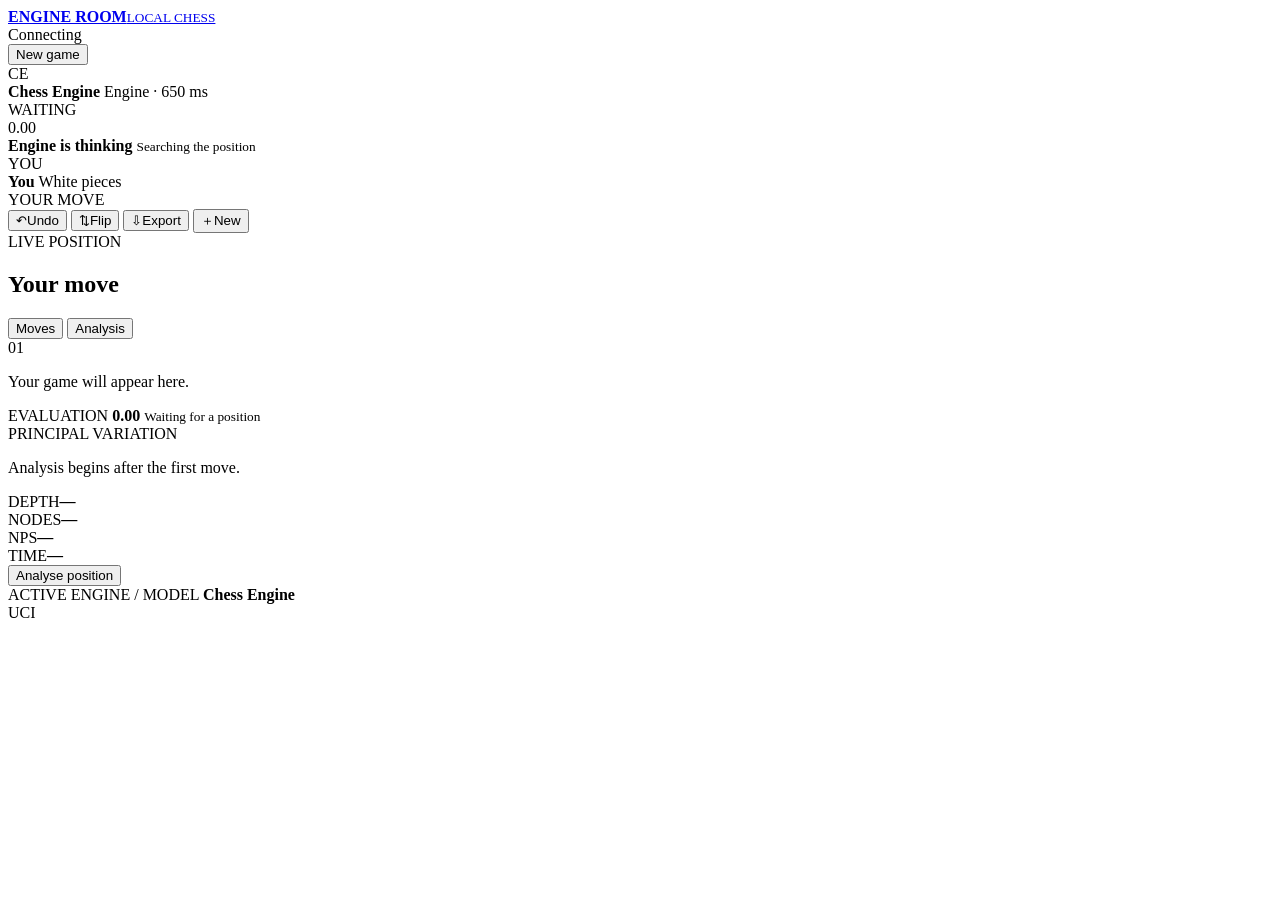
==== web/index.html @ f88a2557 "Add magnetic engine time controls" ====
<!doctype html>
<html lang="en">
<head>
  <meta charset="utf-8">
  <meta name="viewport" content="width=device-width, initial-scale=1">
  <meta name="theme-color" content="#0b0d0c">
  <title>Chess Engine — Engine Room</title>
  <meta name="description" content="A focused local interface for playing and analysing with local chess engines.">
  <link rel="stylesheet" href="/styles.css">
</head>
<body>
  <div class="ambient ambient-one" aria-hidden="true"></div>
  <div class="ambient ambient-two" aria-hidden="true"></div>

  <header class="topbar">
    <a class="brand" href="#" aria-label="Chess engine home">
      <span class="brand-mark" aria-hidden="true"><i></i><i></i><i></i></span>
      <span><strong>ENGINE ROOM</strong><small>LOCAL CHESS</small></span>
    </a>
    <div class="connection" id="connection">
      <span class="connection-dot"></span>
      <span id="connection-label">Connecting</span>
    </div>
    <button class="button button-primary compact" id="new-game-top">New game</button>
  </header>

  <main class="workspace">
    <section class="play-area" aria-label="Chess game">
      <div class="player-strip" id="top-player">
        <div class="avatar"><span id="top-monogram">CE</span></div>
        <div class="player-copy">
          <strong id="top-name">Chess Engine</strong>
          <span id="top-detail">Engine · 650 ms</span>
        </div>
        <div class="turn-pill" id="top-turn">WAITING</div>
      </div>

      <div class="board-stage">
        <div class="evaluation" aria-label="Position evaluation">
          <div class="evaluation-white" id="evaluation-fill"></div>
          <span id="evaluation-score">0.00</span>
        </div>
        <div class="board-shell">
          <div class="board" id="board" role="grid" aria-label="Chessboard"></div>
          <div class="thinking-overlay" id="thinking-overlay" aria-live="polite">
            <span class="thinking-spinner"></span>
            <strong>Engine is thinking</strong>
            <small id="thinking-detail">Searching the position</small>
          </div>
        </div>
      </div>

      <div class="player-strip" id="bottom-player">
        <div class="avatar human"><span id="bottom-monogram">YOU</span></div>
        <div class="player-copy">
          <strong id="bottom-name">You</strong>
          <span id="bottom-detail">White pieces</span>
        </div>
        <div class="turn-pill active" id="bottom-turn">YOUR MOVE</div>
      </div>

      <div class="board-actions">
        <button class="icon-button" id="undo" title="Undo move" aria-label="Undo move"><span>↶</span>Undo</button>
        <button class="icon-button" id="flip" title="Flip board" aria-label="Flip board"><span>⇅</span>Flip</button>
        <button class="icon-button" id="auto-play" title="Pause computer play" aria-label="Pause computer play" hidden><span>Ⅱ</span>Pause</button>
        <button class="icon-button" id="export-game" title="Export game log" aria-label="Export game log"><span>⇩</span>Export</button>
        <button class="icon-button" id="new-game" title="New game" aria-label="New game"><span>＋</span>New</button>
      </div>
    </section>

    <aside class="side-panel">
      <div class="status-card">
        <div>
          <span class="eyebrow">LIVE POSITION</span>
          <h1 id="position-status">Your move</h1>
        </div>
        <span class="status-pulse" id="status-pulse"></span>
      </div>

      <div class="tabs" role="tablist" aria-label="Game information">
        <button class="tab active" data-tab="moves" role="tab" aria-selected="true">Moves</button>
        <button class="tab" data-tab="analysis" role="tab" aria-selected="false">Analysis</button>
      </div>

      <section class="panel-view active" id="moves-view" aria-label="Move list">
        <div class="moves-list" id="moves-list">
          <div class="empty-state">
            <span>01</span>
            <p>Your game will appear here.</p>
          </div>
        </div>
      </section>

      <section class="panel-view" id="analysis-view" aria-label="Engine analysis">
        <div class="analysis-hero">
          <span class="eyebrow">EVALUATION</span>
          <strong id="analysis-score">0.00</strong>
          <small id="analysis-depth">Waiting for a position</small>
        </div>
        <div class="pv-block">
          <span class="eyebrow">PRINCIPAL VARIATION</span>
          <p id="analysis-pv">Analysis begins after the first move.</p>
        </div>
        <div class="metric-grid">
          <div><span>DEPTH</span><strong id="metric-depth">—</strong></div>
          <div><span>NODES</span><strong id="metric-nodes">—</strong></div>
          <div><span>NPS</span><strong id="metric-nps">—</strong></div>
          <div><span>TIME</span><strong id="metric-time">—</strong></div>
        </div>
        <button class="button analysis-button" id="run-analysis" type="button">Analyse position</button>
      </section>

      <div class="engine-card">
        <div class="engine-icon" aria-hidden="true"><span></span></div>
        <div>
          <span class="eyebrow">ACTIVE ENGINE / MODEL</span>
          <strong id="engine-name">Chess Engine</strong>
        </div>
        <span class="engine-state" id="engine-state">UCI</span>
      </div>
    </aside>
  </main>

  <dialog class="modal" id="new-game-modal">
    <form method="dialog" id="new-game-form">
      <div class="modal-head">
        <div>
          <span class="eyebrow">FRESH BOARD</span>
          <h2>Start a new game</h2>
        </div>
        <button class="modal-close" id="close-new-game" type="button" aria-label="Close">×</button>
      </div>

      <fieldset>
        <legend>Match type</legend>
        <div class="segmented three">
          <label><input type="radio" name="mode" value="pvp"><span>PvP</span></label>
          <label><input type="radio" name="mode" value="pvc" checked><span>PvC</span></label>
          <label><input type="radio" name="mode" value="cvc"><span>CvC</span></label>
        </div>
        <p class="field-help" id="mode-help">Play against a selected local engine or model.</p>
      </fieldset>

      <div id="pvc-options">
        <fieldset>
          <legend>Play as</legend>
          <div class="segmented three">
            <label><input type="radio" name="side" value="white" checked><span>White</span></label>
            <label><input type="radio" name="side" value="random"><span>Random</span></label>
            <label><input type="radio" name="side" value="black"><span>Black</span></label>
          </div>
        </fieldset>

        <fieldset>
          <legend>Computer engine / model</legend>
          <select class="profile-select" id="pvc-profile" name="pvc-profile" aria-label="Computer engine or model"></select>
          <div class="profile-summary" id="pvc-profile-summary" aria-live="polite">
            <span class="profile-badge"></span>
            <span class="profile-summary-copy"><strong></strong><small></small></span>
          </div>
        </fieldset>
      </div>

      <div class="matchup-grid" id="cvc-options" hidden>
        <fieldset>
          <legend>White engine / model</legend>
          <select class="profile-select" id="white-profile" name="white-profile" aria-label="White engine or model"></select>
          <div class="profile-summary" id="white-profile-summary" aria-live="polite">
            <span class="profile-badge"></span>
            <span class="profile-summary-copy"><strong></strong><small></small></span>
          </div>
        </fieldset>
        <fieldset>
          <legend>Black engine / model</legend>
          <select class="profile-select" id="black-profile" name="black-profile" aria-label="Black engine or model"></select>
          <div class="profile-summary" id="black-profile-summary" aria-live="polite">
            <span class="profile-badge"></span>
            <span class="profile-summary-copy"><strong></strong><small></small></span>
          </div>
        </fieldset>
      </div>

      <fieldset id="strength-field">
        <legend>Thinking time per move</legend>
        <div class="time-presets" aria-label="Thinking time presets">
          <button type="button" class="time-preset" data-time="250"><strong>250</strong><span>ms</span></button>
          <button type="button" class="time-preset active" data-time="650"><strong>650</strong><span>ms</span></button>
          <button type="button" class="time-preset" data-time="1500"><strong>1.5</strong><span>sec</span></button>
          <button type="button" class="time-preset" data-time="5000"><strong>5</strong><span>sec</span></button>
          <button type="button" class="time-preset" data-time="10000"><strong>10</strong><span>sec</span></button>
        </div>
        <div class="time-control">
          <div class="time-readout">
            <span>Custom control</span>
            <output id="engine-time-output" for="engine-time-slider">650 ms</output>
          </div>
          <input type="range" id="engine-time-slider" min="0" max="1000" value="484"
                 aria-label="Custom thinking time" aria-describedby="engine-time-hint">
          <input type="hidden" id="engine-time" name="engine-time" value="650">
          <div class="time-scale" aria-hidden="true"><span>50 ms</span><span>10 sec</span></div>
        </div>
        <p class="field-help" id="engine-time-hint">Drag for a custom value. The control snaps gently to the presets above.</p>
      </fieldset>

      <fieldset>
        <legend>Board orientation</legend>
        <div class="segmented three">
          <label><input type="radio" name="orientation" value="white"><span>White</span></label>
          <label><input type="radio" name="orientation" value="auto" checked><span>Auto</span></label>
          <label><input type="radio" name="orientation" value="black"><span>Black</span></label>
        </div>
      </fieldset>

      <button class="button button-primary modal-submit" value="default" type="submit">Start game</button>
    </form>
  </dialog>

  <dialog class="modal export-modal" id="export-modal">
    <form method="dialog" id="export-form">
      <div class="modal-head">
        <div>
          <span class="eyebrow">GAME LOG</span>
          <h2>Export this game</h2>
        </div>
        <button class="modal-close" id="close-export" type="button" aria-label="Close">×</button>
      </div>

      <fieldset>
        <legend>Format</legend>
        <div class="segmented three">
          <label><input type="radio" name="export-format" value="pgn" checked><span>PGN</span></label>
          <label><input type="radio" name="export-format" value="fen"><span>FEN</span></label>
          <label><input type="radio" name="export-format" value="json"><span>JSON</span></label>
        </div>
        <p class="field-help" id="export-help">Standard PGN for Chessigma and other game-analysis tools.</p>
      </fieldset>

      <div class="export-metadata" id="export-metadata">
        <label><span>Event</span><input id="export-event" name="event" value="Local Game" maxlength="120"></label>
        <label><span>White</span><input id="export-white" name="white" maxlength="120"></label>
        <label><span>Black</span><input id="export-black" name="black" maxlength="120"></label>
      </div>

      <label class="export-preview-label" for="export-preview">Preview</label>
      <textarea class="export-preview" id="export-preview" readonly spellcheck="false">Preparing export…</textarea>
      <div class="export-actions">
        <button class="button" id="copy-export" type="button">Copy</button>
        <button class="button button-primary" id="download-export" type="button">Download .pgn</button>
      </div>
    </form>
  </dialog>

  <dialog class="promotion-modal" id="promotion-modal">
    <div>
      <span class="eyebrow">PROMOTION</span>
      <h2>Choose a piece</h2>
      <div class="promotion-options" id="promotion-options"></div>
    </div>
  </dialog>

  <div class="toast" id="toast" role="status" aria-live="polite"></div>
  <script src="/app.js" defer></script>
</body>
</html>
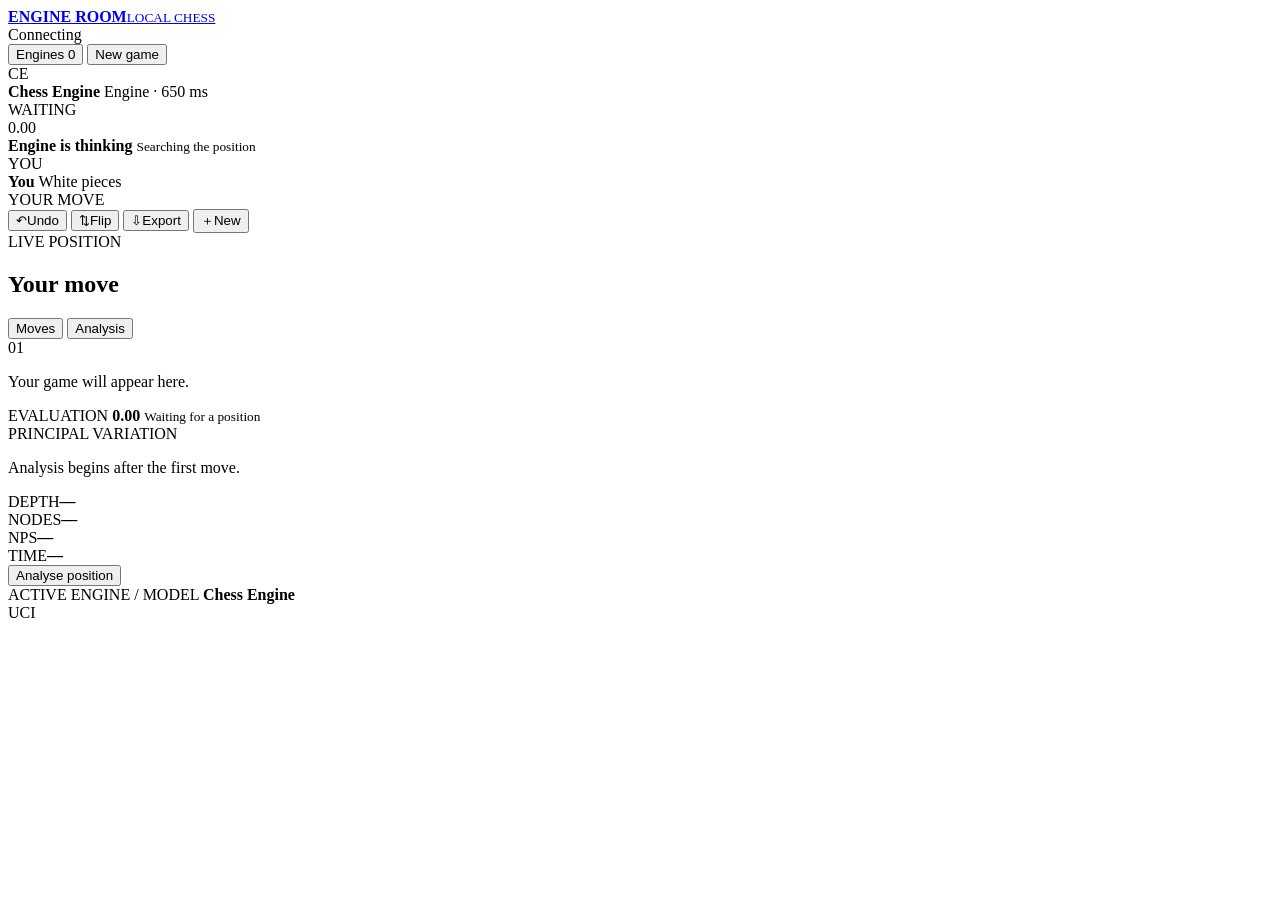
==== commit 40026f28: "Add persistent UCI engine library" ====
--- a/web/index.html
+++ b/web/index.html
@@ -21,7 +21,10 @@
       <span class="connection-dot"></span>
       <span id="connection-label">Connecting</span>
     </div>
-    <button class="button button-primary compact" id="new-game-top">New game</button>
+    <div class="topbar-actions">
+      <button class="button compact" id="manage-engines" type="button">Engines <span id="engine-count">0</span></button>
+      <button class="button button-primary compact" id="new-game-top" type="button">New game</button>
+    </div>
   </header>
 
   <main class="workspace">
@@ -215,6 +218,35 @@
     </form>
   </dialog>
 
+  <dialog class="modal engine-library-modal" id="engine-library-modal">
+    <form id="engine-import-form">
+      <div class="modal-head">
+        <div>
+          <span class="eyebrow">UCI ENGINE LIBRARY</span>
+          <h2>Import another engine</h2>
+        </div>
+        <button class="modal-close" id="close-engine-library" type="button" aria-label="Close">×</button>
+      </div>
+
+      <div class="engine-import-grid">
+        <label class="file-picker" for="engine-file">
+          <span class="file-picker-mark" aria-hidden="true">＋</span>
+          <span><strong id="engine-file-label">Choose engine executable</strong><small>Stockfish or another UCI-compatible binary</small></span>
+          <input id="engine-file" name="engine-file" type="file" required>
+        </label>
+        <label class="text-field" for="engine-label">
+          <span>Display name <small>optional</small></span>
+          <input id="engine-label" name="engine-label" maxlength="120" placeholder="Use the engine's own name">
+        </label>
+      </div>
+      <p class="engine-security-note">Only import engines you trust. The selected executable is copied into this local project, launched on your computer, and verified with a UCI handshake.</p>
+      <button class="button button-primary engine-import-submit" id="import-engine" type="submit">Verify and import</button>
+
+      <div class="library-divider"><span>Available profiles</span></div>
+      <div class="engine-library-list" id="engine-library-list" aria-live="polite"></div>
+    </form>
+  </dialog>
+
   <dialog class="modal export-modal" id="export-modal">
     <form method="dialog" id="export-form">
       <div class="modal-head">
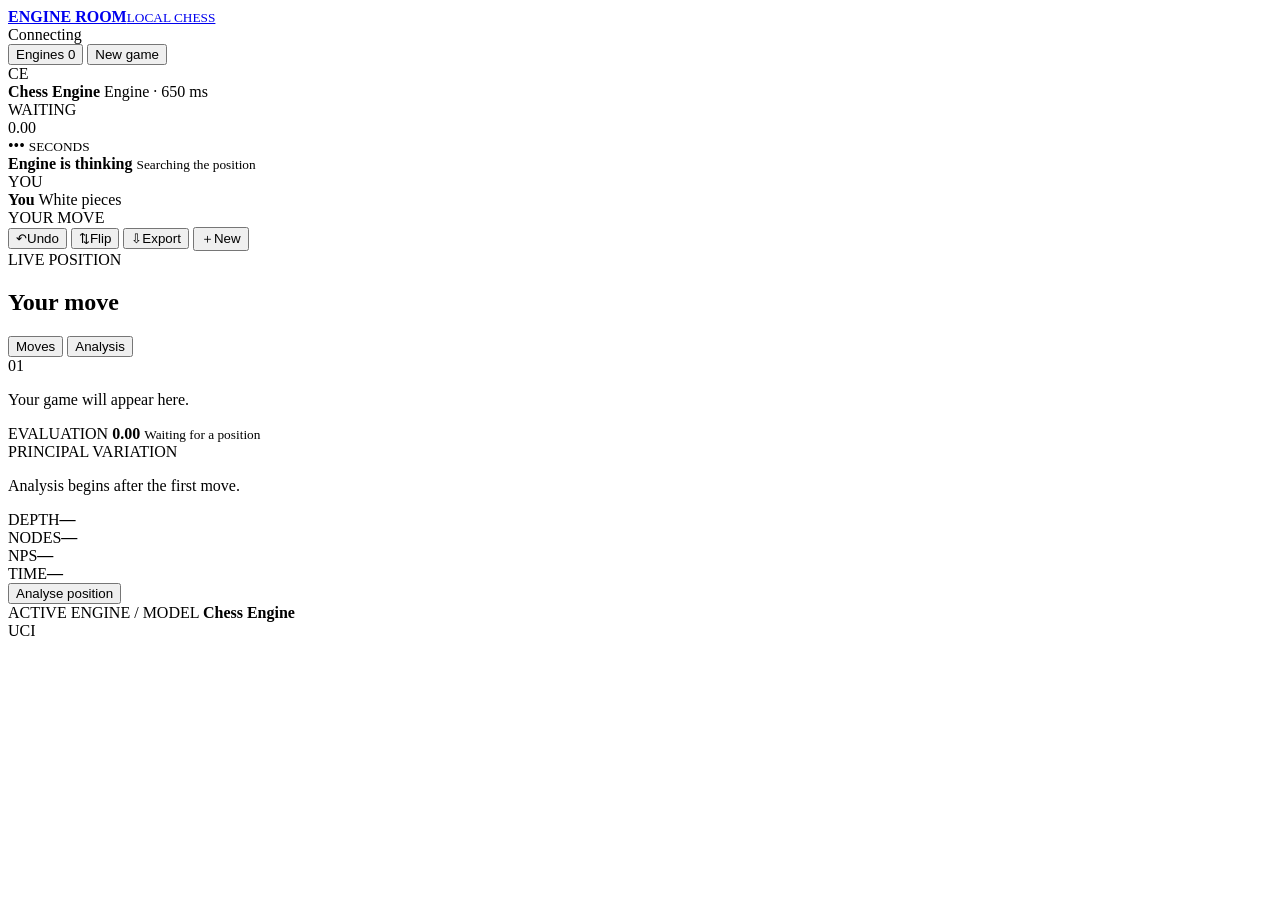
==== commit 3ccb3f6b: "Add performance diagnostics and thinking countdown" ====
--- a/web/index.html
+++ b/web/index.html
@@ -46,9 +46,15 @@
         <div class="board-shell">
           <div class="board" id="board" role="grid" aria-label="Chessboard"></div>
           <div class="thinking-overlay" id="thinking-overlay" aria-live="polite">
-            <span class="thinking-spinner"></span>
-            <strong>Engine is thinking</strong>
+            <div class="thinking-dial" id="thinking-dial" aria-hidden="true">
+              <span class="thinking-dial-core">
+                <output id="thinking-countdown">•••</output>
+                <small>SECONDS</small>
+              </span>
+            </div>
+            <strong id="thinking-title">Engine is thinking</strong>
             <small id="thinking-detail">Searching the position</small>
+            <span class="thinking-phases" aria-hidden="true"><i></i><i></i><i></i><i></i><i></i></span>
           </div>
         </div>
       </div>
@@ -77,7 +83,13 @@
           <span class="eyebrow">LIVE POSITION</span>
           <h1 id="position-status">Your move</h1>
         </div>
-        <span class="status-pulse" id="status-pulse"></span>
+        <div class="status-activity">
+          <div class="status-countdown" id="status-countdown" hidden>
+            <output id="status-countdown-value">0.00s</output>
+            <small>REMAINING</small>
+          </div>
+          <span class="status-pulse" id="status-pulse"></span>
+        </div>
       </div>
 
       <div class="tabs" role="tablist" aria-label="Game information">
@@ -124,14 +136,15 @@
     </aside>
   </main>
 
-  <dialog class="modal" id="new-game-modal">
+  <dialog class="modal new-game-modal" id="new-game-modal">
     <form method="dialog" id="new-game-form">
       <div class="modal-head">
         <div>
-          <span class="eyebrow">FRESH BOARD</span>
-          <h2>Start a new game</h2>
-        </div>
-        <button class="modal-close" id="close-new-game" type="button" aria-label="Close">×</button>
+          <span class="eyebrow">CHOOSE YOUR MATCH</span>
+          <h2>What do you want to play?</h2>
+          <p class="modal-intro">Choose the players, engine and thinking time before the board begins.</p>
+        </div>
+        <button class="modal-close" id="close-new-game" type="button" aria-label="Return to current board">×</button>
       </div>
 
       <fieldset>
@@ -182,6 +195,18 @@
           </div>
         </fieldset>
       </div>
+
+      <section class="engine-onboarding" id="engine-onboarding" aria-live="polite">
+        <div class="engine-onboarding-copy">
+          <span class="eyebrow" id="stockfish-kicker">OFFICIAL OPPONENT</span>
+          <strong id="stockfish-title">Want to play Stockfish?</strong>
+          <p id="stockfish-copy">Install the verified official build for this computer with one click.</p>
+        </div>
+        <div class="engine-onboarding-actions">
+          <button class="button compact" id="import-other-engine" type="button">Other engine</button>
+          <button class="button button-primary compact" id="setup-engine-action" type="button">Install Stockfish</button>
+        </div>
+      </section>
 
       <fieldset id="strength-field">
         <legend>Thinking time per move</legend>
@@ -223,15 +248,25 @@
       <div class="modal-head">
         <div>
           <span class="eyebrow">UCI ENGINE LIBRARY</span>
-          <h2>Import another engine</h2>
+          <h2>Manage chess engines</h2>
+          <p class="modal-intro">Install official Stockfish automatically, or import another UCI executable.</p>
         </div>
         <button class="modal-close" id="close-engine-library" type="button" aria-label="Close">×</button>
       </div>
 
+      <div class="stockfish-download-strip" id="stockfish-installer">
+        <span><strong id="stockfish-installer-title">Official Stockfish 18</strong><small id="stockfish-installer-detail">Verified download for this computer · GPL-3.0</small></span>
+        <span class="stockfish-installer-actions">
+          <a href="https://github.com/official-stockfish/Stockfish/releases/tag/sf_18" target="_blank" rel="noreferrer">Source &amp; licence ↗</a>
+          <button class="button button-primary compact" id="library-install-stockfish" type="button">Install</button>
+        </span>
+      </div>
+
+      <div class="library-divider"><span>Import another UCI engine</span></div>
       <div class="engine-import-grid">
         <label class="file-picker" for="engine-file">
           <span class="file-picker-mark" aria-hidden="true">＋</span>
-          <span><strong id="engine-file-label">Choose engine executable</strong><small>Stockfish or another UCI-compatible binary</small></span>
+          <span><strong id="engine-file-label">Choose engine executable</strong><small>Any trusted UCI-compatible binary</small></span>
           <input id="engine-file" name="engine-file" type="file" required>
         </label>
         <label class="text-field" for="engine-label">
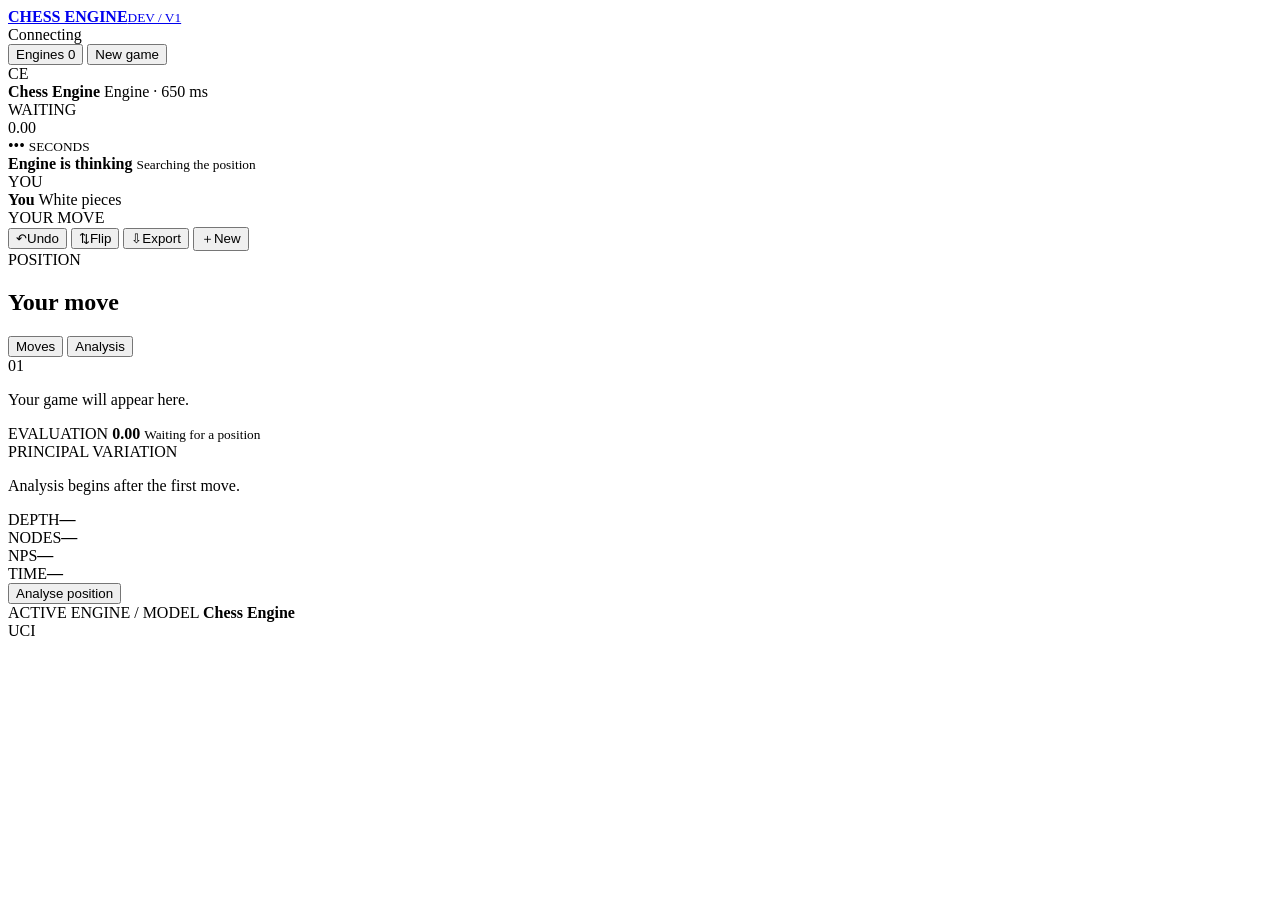
==== commit 610092e2: "feat(web): redesign local engine workspace" ====
--- a/web/index.html
+++ b/web/index.html
@@ -4,18 +4,15 @@
   <meta charset="utf-8">
   <meta name="viewport" content="width=device-width, initial-scale=1">
   <meta name="theme-color" content="#0b0d0c">
-  <title>Chess Engine — Engine Room</title>
+  <title>Chess Engine — Local Analysis</title>
   <meta name="description" content="A focused local interface for playing and analysing with local chess engines.">
   <link rel="stylesheet" href="/styles.css">
 </head>
 <body>
-  <div class="ambient ambient-one" aria-hidden="true"></div>
-  <div class="ambient ambient-two" aria-hidden="true"></div>
-
   <header class="topbar">
     <a class="brand" href="#" aria-label="Chess engine home">
       <span class="brand-mark" aria-hidden="true"><i></i><i></i><i></i></span>
-      <span><strong>ENGINE ROOM</strong><small>LOCAL CHESS</small></span>
+      <span><strong>CHESS ENGINE</strong><small>DEV / V1</small></span>
     </a>
     <div class="connection" id="connection">
       <span class="connection-dot"></span>
@@ -80,7 +77,7 @@
     <aside class="side-panel">
       <div class="status-card">
         <div>
-          <span class="eyebrow">LIVE POSITION</span>
+          <span class="eyebrow">POSITION</span>
           <h1 id="position-status">Your move</h1>
         </div>
         <div class="status-activity">
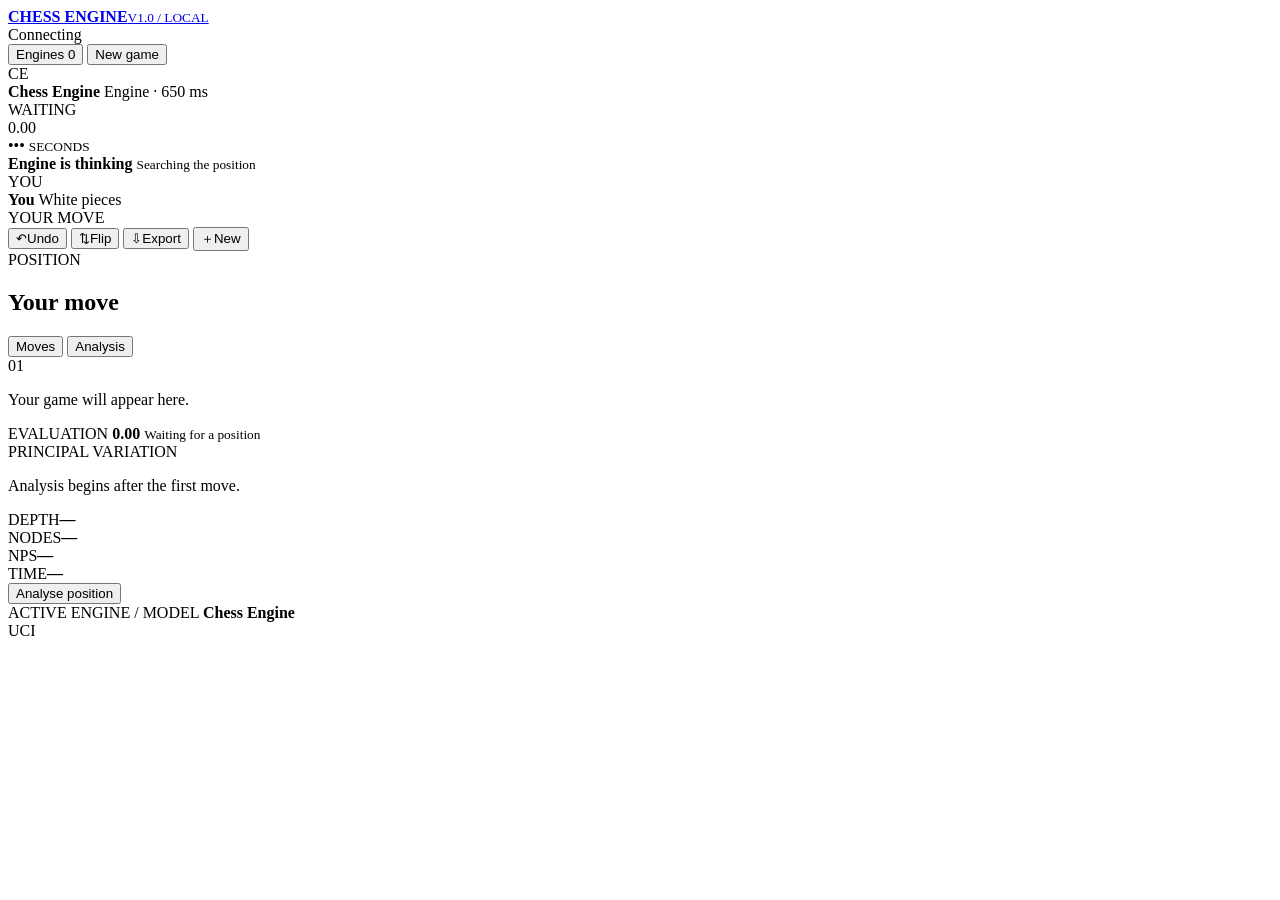
==== commit 30d49b11: "chore(release): set v1.0.0 product identity" ====
--- a/web/index.html
+++ b/web/index.html
@@ -12,7 +12,7 @@
   <header class="topbar">
     <a class="brand" href="#" aria-label="Chess engine home">
       <span class="brand-mark" aria-hidden="true"><i></i><i></i><i></i></span>
-      <span><strong>CHESS ENGINE</strong><small>DEV / V1</small></span>
+      <span><strong>CHESS ENGINE</strong><small>V1.0 / LOCAL</small></span>
     </a>
     <div class="connection" id="connection">
       <span class="connection-dot"></span>
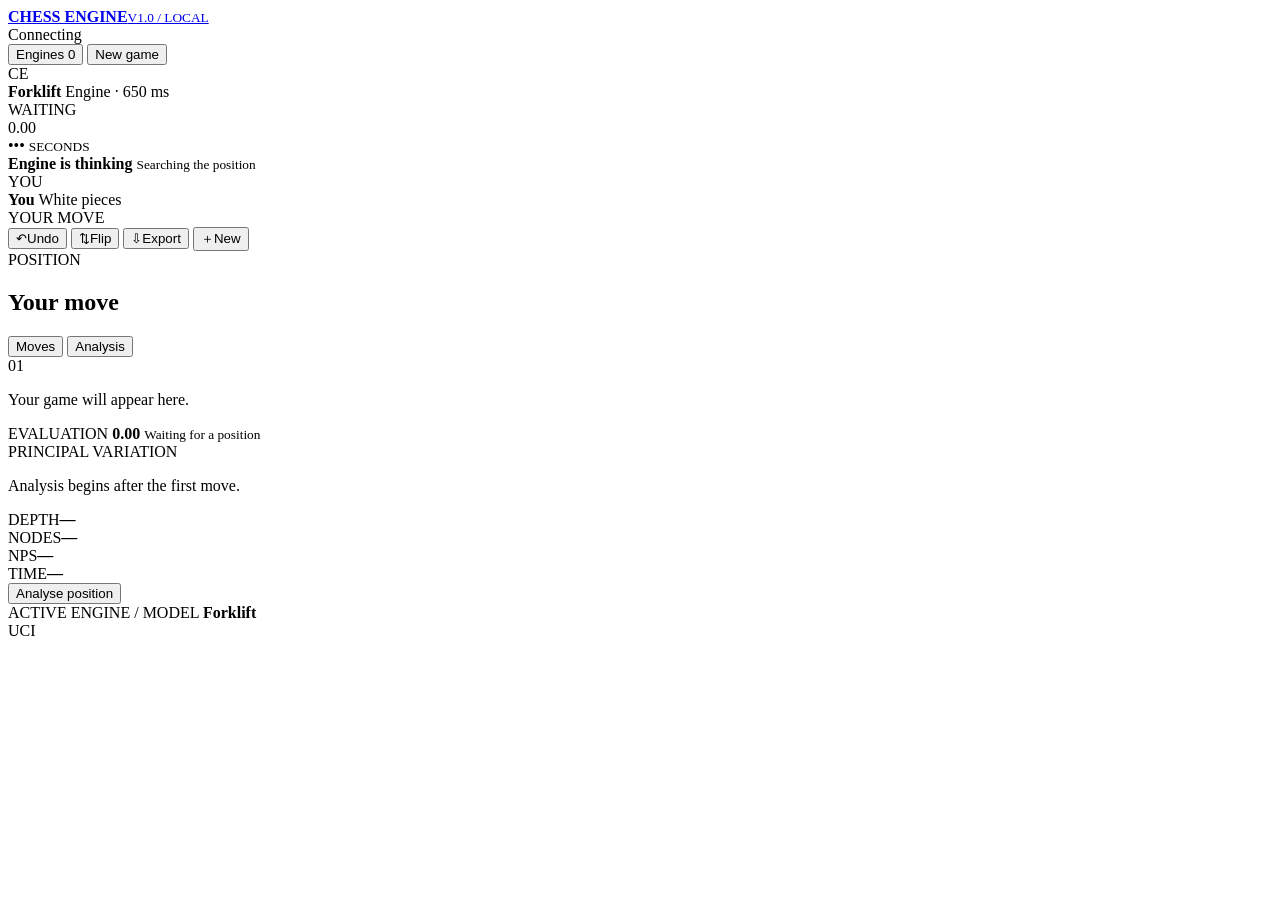
==== commit d813c9d4: "release: brand Forklift v1.1.0" ====
--- a/web/index.html
+++ b/web/index.html
@@ -4,7 +4,7 @@
   <meta charset="utf-8">
   <meta name="viewport" content="width=device-width, initial-scale=1">
   <meta name="theme-color" content="#0b0d0c">
-  <title>Chess Engine — Local Analysis</title>
+  <title>Forklift — Local Analysis</title>
   <meta name="description" content="A focused local interface for playing and analysing with local chess engines.">
   <link rel="stylesheet" href="/styles.css">
 </head>
@@ -29,7 +29,7 @@
       <div class="player-strip" id="top-player">
         <div class="avatar"><span id="top-monogram">CE</span></div>
         <div class="player-copy">
-          <strong id="top-name">Chess Engine</strong>
+          <strong id="top-name">Forklift</strong>
           <span id="top-detail">Engine · 650 ms</span>
         </div>
         <div class="turn-pill" id="top-turn">WAITING</div>
@@ -126,7 +126,7 @@
         <div class="engine-icon" aria-hidden="true"><span></span></div>
         <div>
           <span class="eyebrow">ACTIVE ENGINE / MODEL</span>
-          <strong id="engine-name">Chess Engine</strong>
+          <strong id="engine-name">Forklift</strong>
         </div>
         <span class="engine-state" id="engine-state">UCI</span>
       </div>
